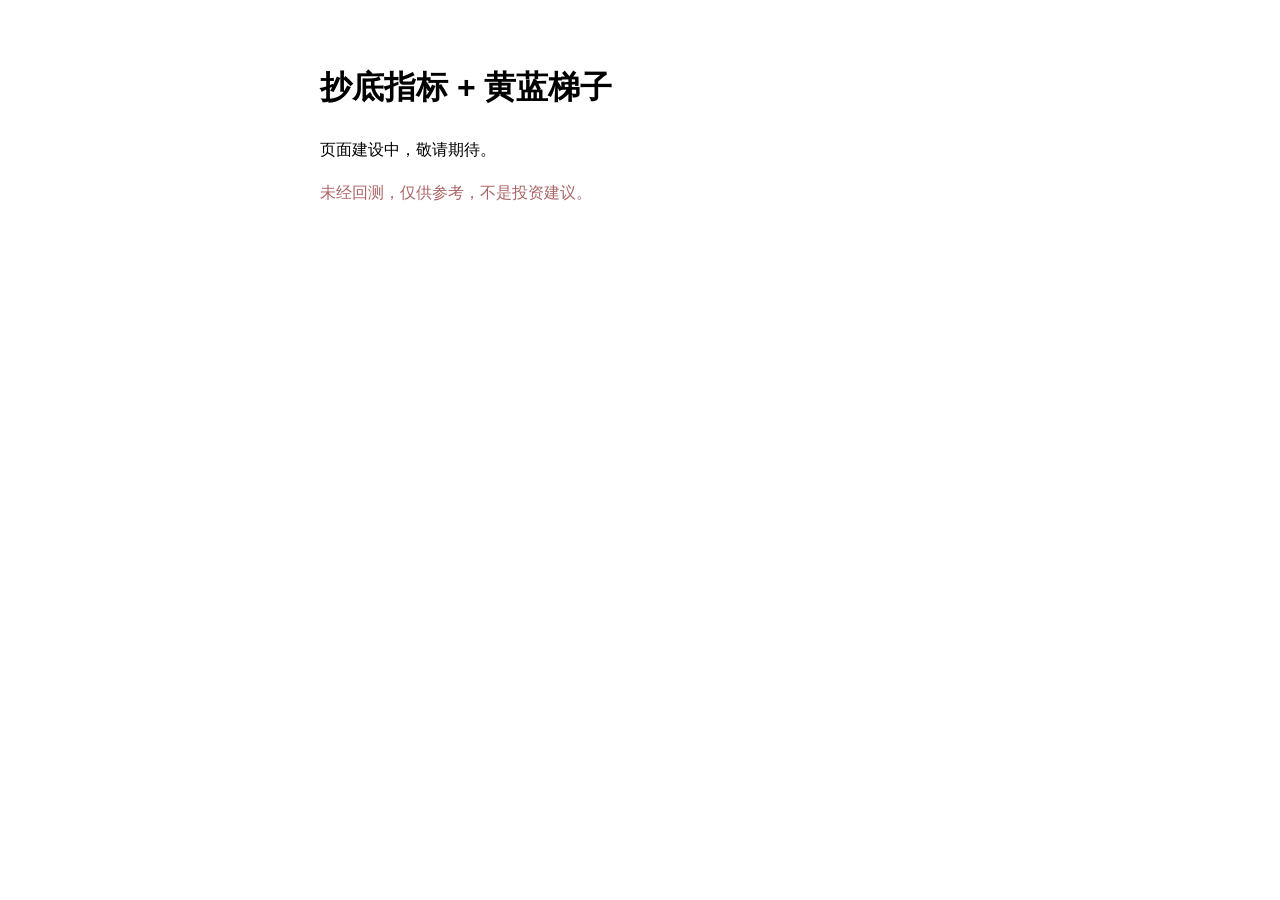
==== index.html @ 344f8397 "Create index.html" ====
<!DOCTYPE html>
<html lang="zh-CN">
<head>
<meta charset="utf-8">
<meta name="viewport" content="width=device-width,initial-scale=1">
<title>抄底指标 + 黄蓝梯子</title>
</head>
<body style="font-family:sans-serif;max-width:640px;margin:60px auto;padding:0 16px;line-height:1.7">
<h1>抄底指标 + 黄蓝梯子</h1>
<p>页面建设中，敬请期待。</p>
<p style="color:#a66">未经回测，仅供参考，不是投资建议。</p>
</body>
</html>
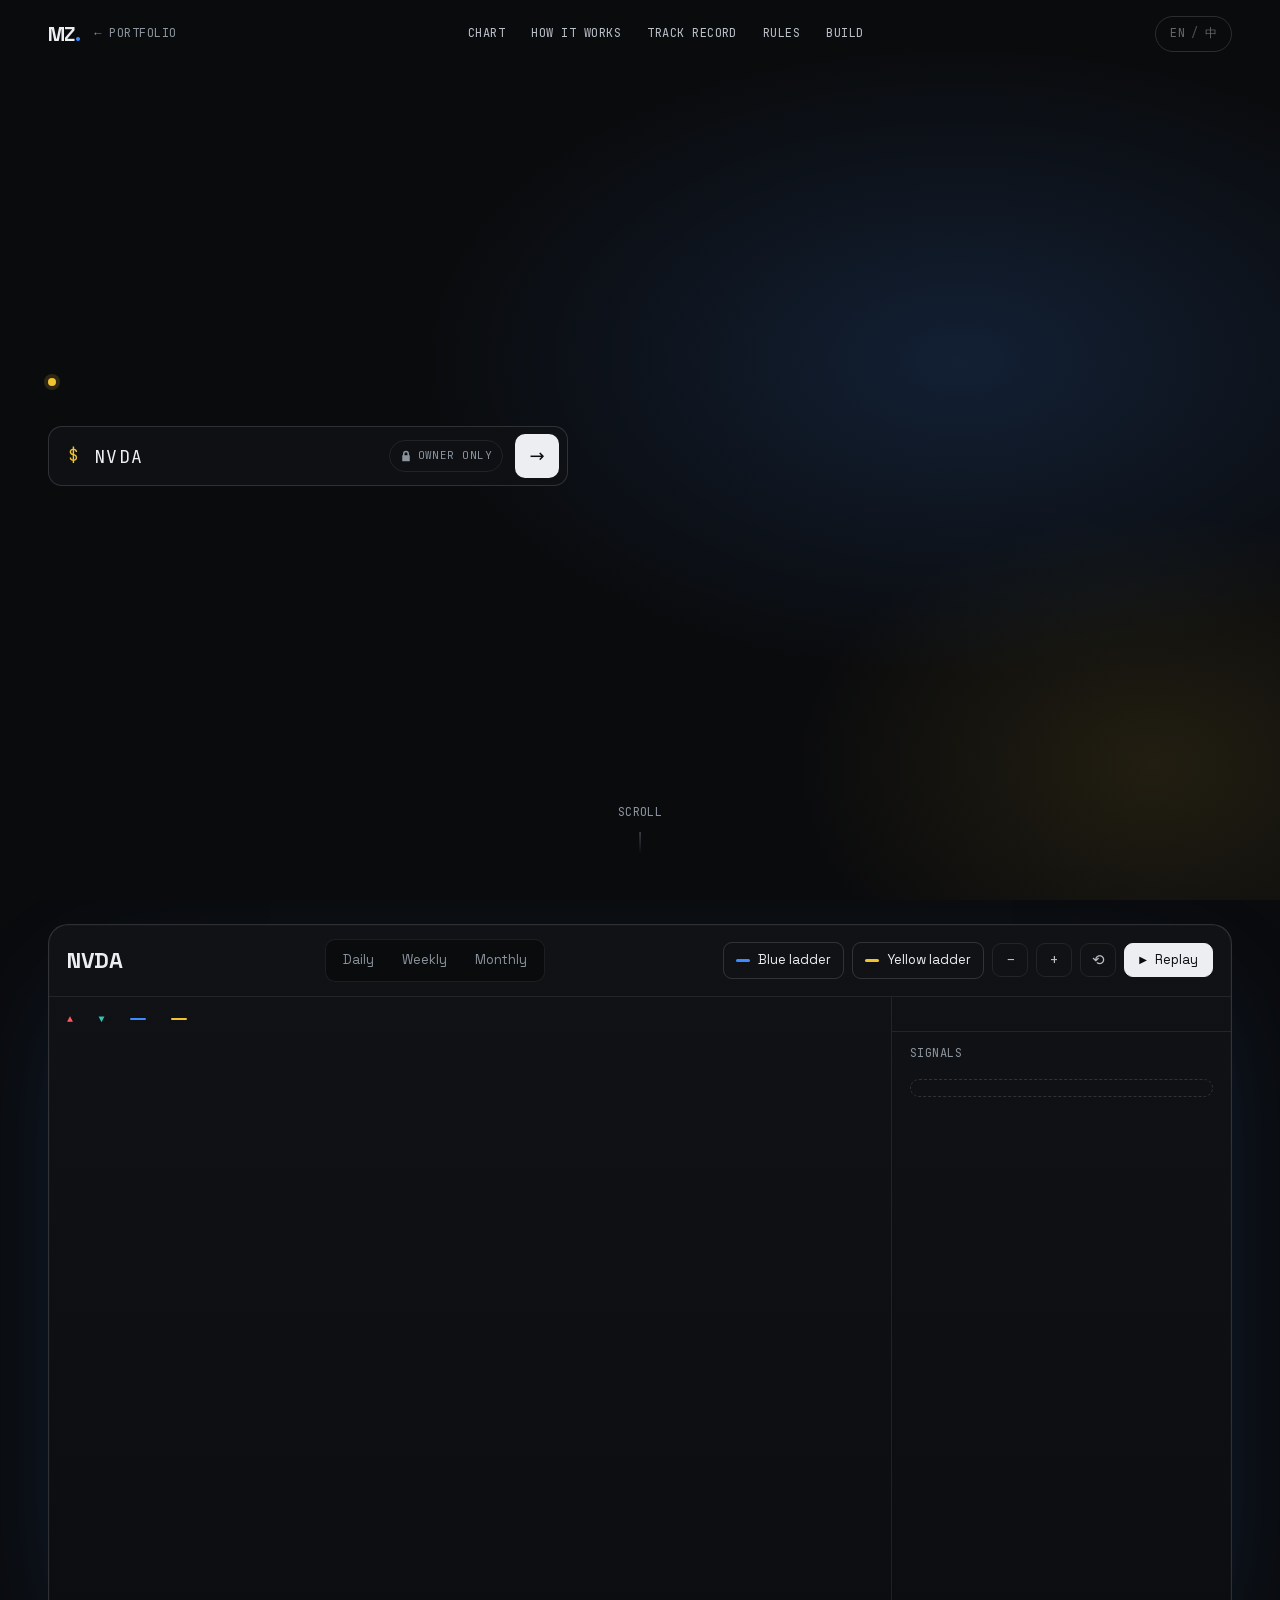
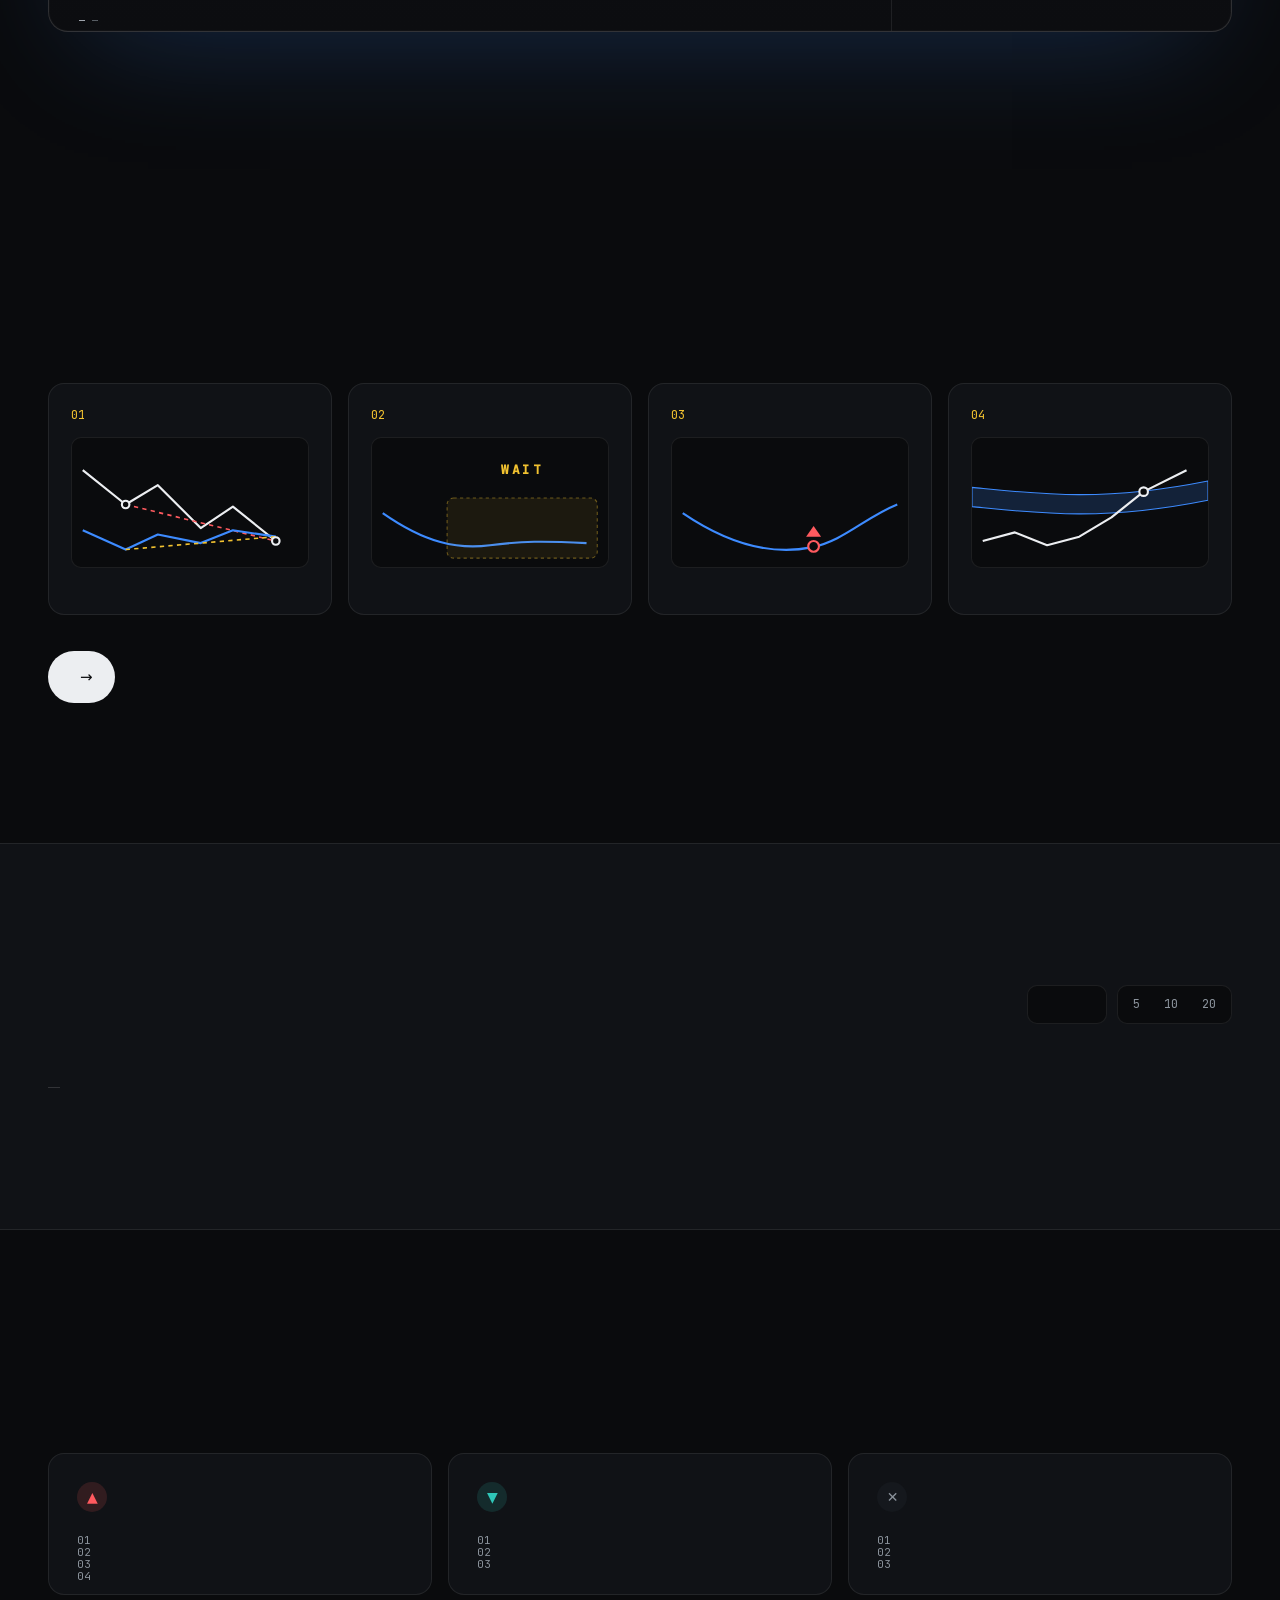
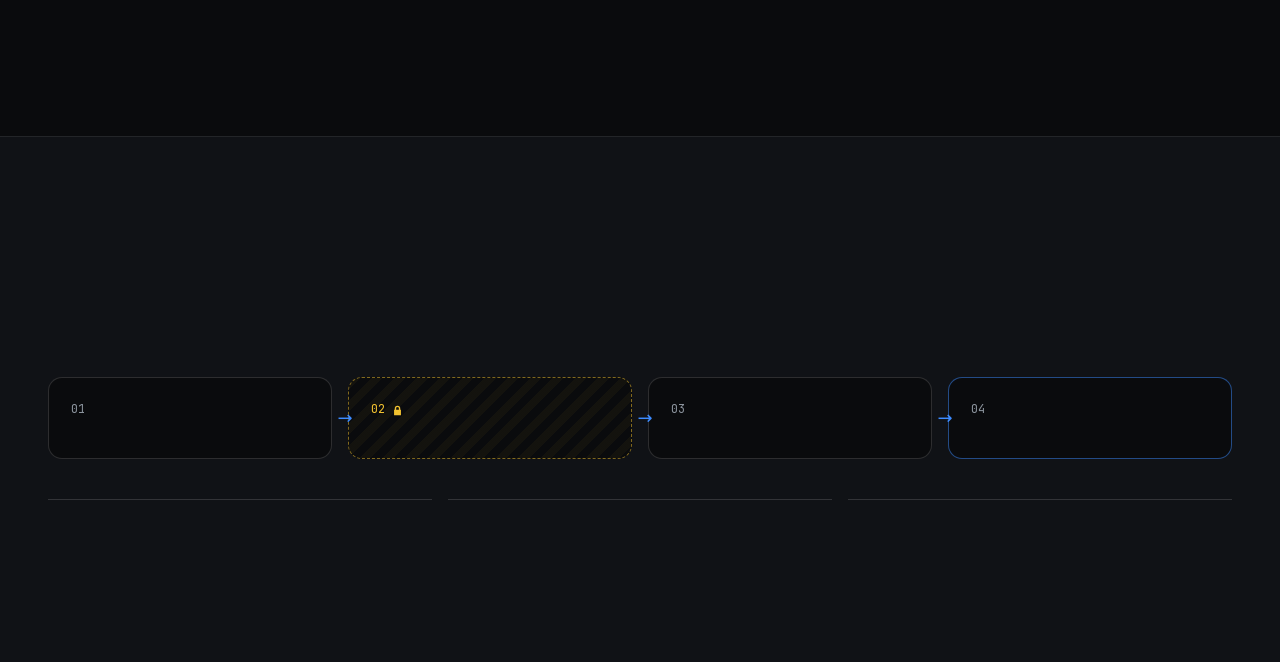
==== commit 1aa247f1: "Update index.html" ====
--- a/index.html
+++ b/index.html
@@ -2,12 +2,11 @@
 <html lang="zh-CN">
 <head>
 <meta charset="utf-8">
-<meta name="viewport" content="width=device-width,initial-scale=1">
+<meta http-equiv="refresh" content="0; url=ladder-lab/">
+<link rel="canonical" href="ladder-lab/">
 <title>抄底指标 + 黄蓝梯子</title>
 </head>
-<body style="font-family:sans-serif;max-width:640px;margin:60px auto;padding:0 16px;line-height:1.7">
-<h1>抄底指标 + 黄蓝梯子</h1>
-<p>页面建设中，敬请期待。</p>
-<p style="color:#a66">未经回测，仅供参考，不是投资建议。</p>
+<body>
+<p>正在跳转… 如果没有自动跳转，请点击 <a href="ladder-lab/">这里</a>。</p>
 </body>
 </html>
